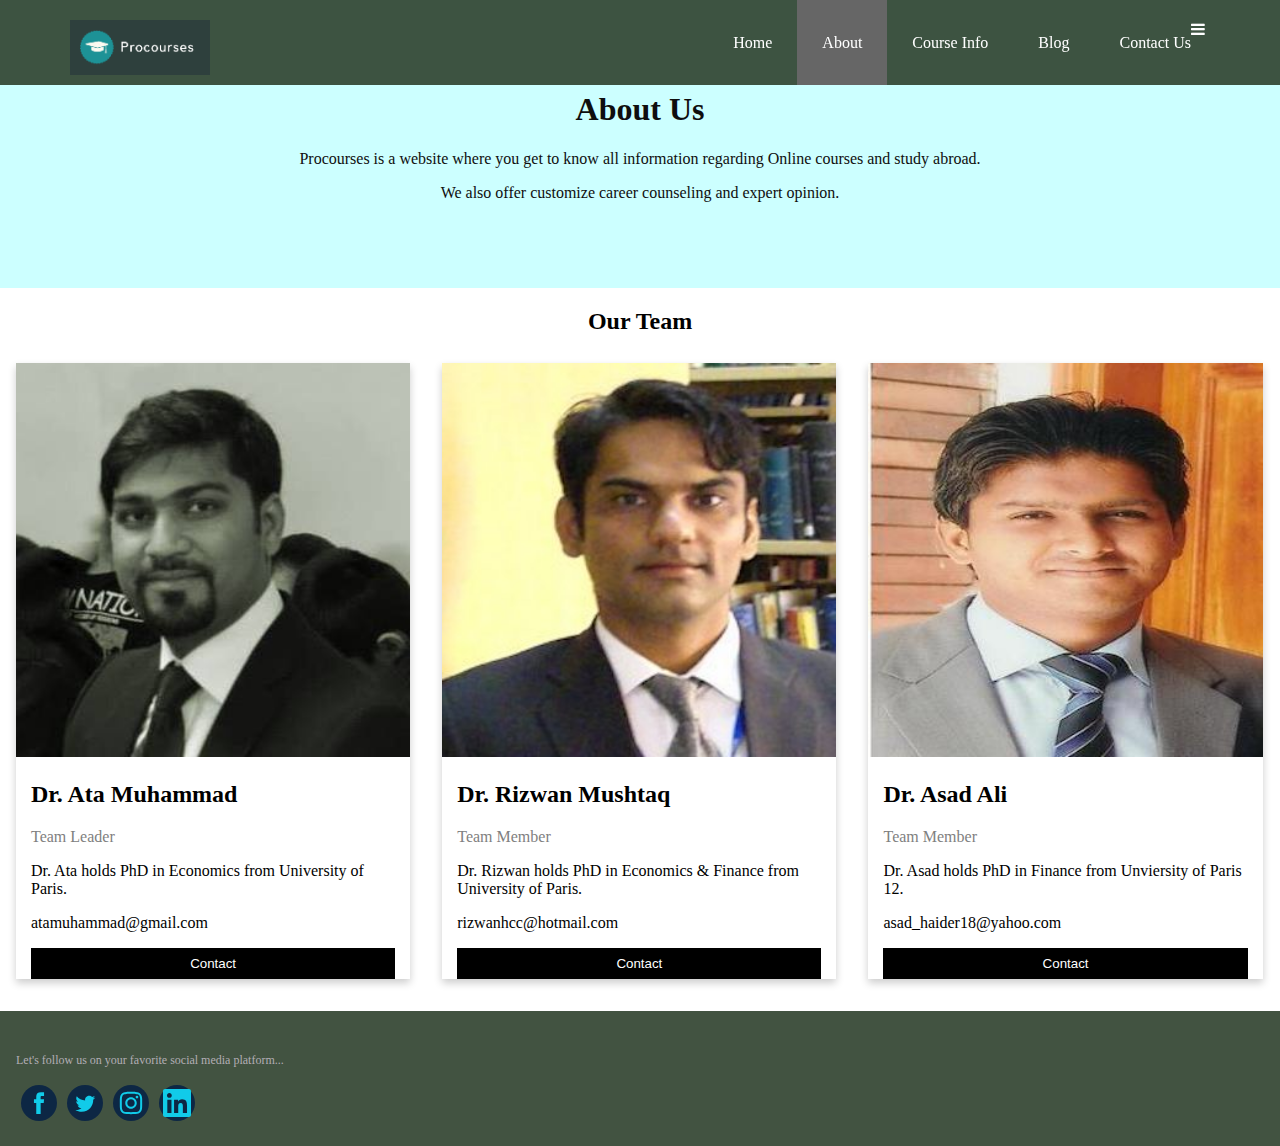
==== web/html/about.html @ 8420afe2 "Add files via upload" ====
<!DOCTYPE html>
<html>
<head>
<meta name="viewport" content="width=device-width, initial-scale=1">
<link rel="stylesheet" type="text/css" href="../css/about.css">
<link rel="stylesheet" href="../css/stylesheet.css">
<link rel="stylesheet" href="../css/responsive.css">
<link rel="stylesheet" href="//maxcdn.bootstrapcdn.com/font-awesome/4.5.0/css/font-awesome.min.css">


<script>
// Add active class to the current button (highlight it)
var header = document.getElementById("header-right");
var btns = header.getElementsByClassName("btnn");
for (var i = 0; i < btns.length; i++) {
btns[i].addEventListener("click", function() {
var current = document.getElementsByClassName("active");
if (current.length > 0) { 
current[0].className = current[0].className.replace(" active", "");
}
this.className += " active";
});
}
</script>

</head>
<body>
<!-- <?php $IPATH = $_SERVER["DOCUMENT_ROOT"]."/assets/php/"; include($IPATH."headernav.html"); ?> -->
<header>
  <div class="container">
    <div class="header-left">
      <a href="#logo">
      <img class="logo" src="../images/logo2.png"></a>
    </div>
    
    <span class="fa fa-bars menu-icon"></span>

    <div class="header-right">
      <a href="index.html" class="btnn" id=#logo>Home</a>
      <a href="about.html" class="btnn active">About</a>
      <a href="info.html" class="btnn">Course Info</a>
      <a href="blog.html" class="btnn">Blog</a>
      <a href="contact.html" class="btnn">Contact Us</a>
    </div>
  </div>
</header> 


<div class="about-section">
  <h1>About Us</h1>
  <p>Procourses is a website where you get to know all information regarding Online courses and study abroad.</p>
  <p>We also offer customize career counseling and expert opinion.</p>
</div>

<h2 style="text-align:center">Our Team</h2>
<div class="row">
  <div class="column">
    <div class="card">
      <img src="../images/ata.jpg" alt="Ata" style="width:100%">
      <div class="container">
        <h2>Dr. Ata Muhammad</h2>
        <p class="title">Team Leader</p>
        <p>Dr. Ata holds PhD in Economics from University of Paris.</p>
        <p>atamuhammad@gmail.com</p>
        <p><button class="button" onclick="window.location.href='https://www.facebook.com/ata.muhammad';">Contact</button></p>
      </div>
    </div>
  </div>

  <div class="column">
    <div class="card">
      <img src="../images/riz.jpg" alt="Rizwan" style="width:100%">
      <div class="container">
        <h2>Dr. Rizwan Mushtaq</h2>
        <p class="title">Team Member</p>
        <p>Dr. Rizwan holds PhD in Economics & Finance from University of Paris.</p>
        <p>rizwanhcc@hotmail.com</p>
        <p><button class="button" onclick="window.location.href='https://www.facebook.com/rizwanhcc/';">Contact</button></p>
      </div>
    </div>
  </div>
  
  <div class="column">
    <div class="card">
      <img src="../images/asad.jpg" alt="John" style="width:100%">
      <div class="container">
        <h2>Dr. Asad Ali</h2>
        <p class="title">Team Member</p>
        <p>Dr. Asad holds PhD in Finance from Unviersity of Paris 12.</p>
        <p>asad_haider18@yahoo.com </p>
        <p><button class="button" onclick="window.location.href='https://www.facebook.com/profile.php?id=543371587';">Contact</button></p>
      </div>
    </div>
  </div>
</div>


<footer>
  <div class="container2">
    <p>Let's follow us on your favorite social media platform...</p>
<div style="display:flex;flex-wrap:wrap"><a href="true" target="_blank" rel="noopener noreferrer" style="text-decoration:none;border:0;width:36px;height:36px;padding:2px;margin:5px;color:#11CBE9;border-radius:50%;background-color:#0d2744;"><svg class="niftybutton-facebook" style="display:block;fill:currentColor" data-tag="fac" data-name="Facebook" viewBox="0 0 512 512" preserveAspectRatio="xMidYMid meet">
<path d="M211.9 197.4h-36.7v59.9h36.7V433.1h70.5V256.5h49.2l5.2-59.1h-54.4c0 0 0-22.1 0-33.7 0-13.9 2.8-19.5 16.3-19.5 10.9 0 38.2 0 38.2 0V82.9c0 0-40.2 0-48.8 0 -52.5 0-76.1 23.1-76.1 67.3C211.9 188.8 211.9 197.4 211.9 197.4z"></path>
</svg></a><a href="true" target="_blank" rel="noopener noreferrer" style="text-decoration:none;border:0;width:36px;height:36px;padding:2px;margin:5px;color:#11CBE9;border-radius:50%;background-color:#0d2744;"><svg class="niftybutton-twitter" style="display:block;fill:currentColor" data-tag="twi" data-name="Twitter" viewBox="0 0 512 512" preserveAspectRatio="xMidYMid meet">
<path d="M419.6 168.6c-11.7 5.2-24.2 8.7-37.4 10.2 13.4-8.1 23.8-20.8 28.6-36 -12.6 7.5-26.5 12.9-41.3 15.8 -11.9-12.6-28.8-20.6-47.5-20.6 -42 0-72.9 39.2-63.4 79.9 -54.1-2.7-102.1-28.6-134.2-68 -17 29.2-8.8 67.5 20.1 86.9 -10.7-0.3-20.7-3.3-29.5-8.1 -0.7 30.2 20.9 58.4 52.2 64.6 -9.2 2.5-19.2 3.1-29.4 1.1 8.3 25.9 32.3 44.7 60.8 45.2 -27.4 21.4-61.8 31-96.4 27 28.8 18.5 63 29.2 99.8 29.2 120.8 0 189.1-102.1 185-193.6C399.9 193.1 410.9 181.7 419.6 168.6z"></path>
</svg></a><a href="true" target="_blank" rel="noopener noreferrer" style="text-decoration:none;border:0;width:36px;height:36px;padding:2px;margin:5px;color:#11CBE9;border-radius:50%;background-color:#0d2744;"><svg class="niftybutton-instagram" style="display:block;fill:currentColor" data-tag="ins" data-name="Instagram" viewBox="0 0 512 512" preserveAspectRatio="xMidYMid meet">
<path d="M256 109.3c47.8 0 53.4 0.2 72.3 1 17.4 0.8 26.9 3.7 33.2 6.2 8.4 3.2 14.3 7.1 20.6 13.4 6.3 6.3 10.1 12.2 13.4 20.6 2.5 6.3 5.4 15.8 6.2 33.2 0.9 18.9 1 24.5 1 72.3s-0.2 53.4-1 72.3c-0.8 17.4-3.7 26.9-6.2 33.2 -3.2 8.4-7.1 14.3-13.4 20.6 -6.3 6.3-12.2 10.1-20.6 13.4 -6.3 2.5-15.8 5.4-33.2 6.2 -18.9 0.9-24.5 1-72.3 1s-53.4-0.2-72.3-1c-17.4-0.8-26.9-3.7-33.2-6.2 -8.4-3.2-14.3-7.1-20.6-13.4 -6.3-6.3-10.1-12.2-13.4-20.6 -2.5-6.3-5.4-15.8-6.2-33.2 -0.9-18.9-1-24.5-1-72.3s0.2-53.4 1-72.3c0.8-17.4 3.7-26.9 6.2-33.2 3.2-8.4 7.1-14.3 13.4-20.6 6.3-6.3 12.2-10.1 20.6-13.4 6.3-2.5 15.8-5.4 33.2-6.2C202.6 109.5 208.2 109.3 256 109.3M256 77.1c-48.6 0-54.7 0.2-73.8 1.1 -19 0.9-32.1 3.9-43.4 8.3 -11.8 4.6-21.7 10.7-31.7 20.6 -9.9 9.9-16.1 19.9-20.6 31.7 -4.4 11.4-7.4 24.4-8.3 43.4 -0.9 19.1-1.1 25.2-1.1 73.8 0 48.6 0.2 54.7 1.1 73.8 0.9 19 3.9 32.1 8.3 43.4 4.6 11.8 10.7 21.7 20.6 31.7 9.9 9.9 19.9 16.1 31.7 20.6 11.4 4.4 24.4 7.4 43.4 8.3 19.1 0.9 25.2 1.1 73.8 1.1s54.7-0.2 73.8-1.1c19-0.9 32.1-3.9 43.4-8.3 11.8-4.6 21.7-10.7 31.7-20.6 9.9-9.9 16.1-19.9 20.6-31.7 4.4-11.4 7.4-24.4 8.3-43.4 0.9-19.1 1.1-25.2 1.1-73.8s-0.2-54.7-1.1-73.8c-0.9-19-3.9-32.1-8.3-43.4 -4.6-11.8-10.7-21.7-20.6-31.7 -9.9-9.9-19.9-16.1-31.7-20.6 -11.4-4.4-24.4-7.4-43.4-8.3C310.7 77.3 304.6 77.1 256 77.1L256 77.1z"></path>
<path d="M256 164.1c-50.7 0-91.9 41.1-91.9 91.9s41.1 91.9 91.9 91.9 91.9-41.1 91.9-91.9S306.7 164.1 256 164.1zM256 315.6c-32.9 0-59.6-26.7-59.6-59.6s26.7-59.6 59.6-59.6 59.6 26.7 59.6 59.6S288.9 315.6 256 315.6z"></path>
<circle cx="351.5" cy="160.5" r="21.5"></circle>
</svg></a>

 

<a href="true" target="_blank" rel="noopener noreferrer" style="text-decoration:none;border:0;width:36px;height:36px;padding:2px;margin:5px;color:#11CBE9;border-radius:50%;background-color:#0d2744;"><svg class="niftybutton-instagram" style="display:block;fill:currentColor" data-tag="ins" 	data-name="Instagram" viewBox="0 0 512 512" preserveAspectRatio="xMidYMid meet">
 <svg id="linkedin-square" xmlns="http://www.w3.org/2000/svg" viewBox="0 0 448 512"><path d="M416 32H31.9C14.3 32 0 46.5 0 64.3v383.4C0 465.5 14.3 480 31.9 480H416c17.6 0 32-14.5 32-32.3V64.3c0-17.8-14.4-32.3-32-32.3zM135.4 416H69V202.2h66.5V416zm-33.2-243c-21.3 0-38.5-17.3-38.5-38.5S80.9 96 102.2 96c21.2 0 38.5 17.3 38.5 38.5 0 21.3-17.2 38.5-38.5 38.5zm282.1 243h-66.4V312c0-24.8-.5-56.7-34.5-56.7-34.6 0-39.9 27-39.9 54.9V416h-66.4V202.2h63.7v29.2h.9c8.9-16.8 30.6-34.5 62.9-34.5 67.2 0 79.7 44.3 79.7 101.9V416z"></path></svg></a>

</div>
</footer> 

</body>
</html>
---- web/css/about.css ----
*, *:before, *:after {
  box-sizing: inherit;
}

.column {
  float: left;
  width: 33.3%;
  margin-bottom: 16px;
  padding: 0 8px;
}

.card {
  box-shadow: 0 4px 8px 0 rgba(0, 0, 0, 0.2);
  margin: 8px;
}

.about-section {
  padding: 70px;
  text-align: center;
  background-color: #ccffff;
  color: rgb(15, 14, 14);
}

.container2 {
  padding: 0 16px;
}

.container2::after, .row::after {
  content: "";
  clear: both;
  display: table;
}

.title {
  color: grey;
}

.button {
  border: none;
  outline: 0;
  display: inline-block;
  padding: 8px;
  color: white;
  background-color: #000;
  text-align: center;
  cursor: pointer;
  width: 100%;
}

.button:hover {
  background-color: #555;
}

@media screen and (max-width: 650px) {
  .column {
    width: 100%;
    display: block;
  }
}
---- web/css/stylesheet.css ----
* {
  box-sizing: border-box;
}

body {
  margin: 0;
  font-family: "Lucida Grande";
}

a {
  text-decoration: none;
}

.clear {
  clear: left;
}

.container {
  max-width: 1170px;
  width: 100%;
  padding: 0px 15px;
  margin: 0 auto;
}

.top-wrapper {
  padding: 180px 0 100px 0;
  background-image: url(../images/bg1.png);
  background-size: cover;
  color: white;
  text-align: center;
}

.top-wrapper h1 {
  opacity: 0.7;
  font-size: 45px;
  letter-spacing: 5px;
  margin-bottom: 10px;
}

.top-wrapper p {
  opacity: 0.7;
  margin-bottom: 3px;
}

.btn-wrapper {
  text-align: center;
  margin: 20px 0;
}

.btn-wrapper p {
  margin: 10px 0;
}

/*.signup {
  background-color: #239b76;
}*/

.facebook {
  background-color: #48C9B0;
  margin-right: 10px;
}

.twitter {
  background-color: #F39C12;
}

.btn {
  padding: 12px 24px;
  color: white;
  display: inline-block;
  opacity: 0.8;
  border-radius: 4px;
  text-align: center;
}

.btn:hover {
  opacity: 1;
}

/* Style the active class, and buttons on mouse-over */
.active, .btnn:hover {
  background-color: #666;
  color: white;
}

.fa {
  margin-right: 5px;
}

header {
  height: 85px;
  width: 100%;
  background-color: rgba(46, 64, 44, 0.9);
  position :fixed;
  top: 0;
  z-index: 10;
}

.logo {
  width: 140px;
  margin-top: 20px;
}

.header-left {
  float: left;
}

.header-right {
  float: right;
  margin-right: -25px;
}

.header-right a {
  line-height: 65px;
  padding: 10px 25px;
  color: white;
  display: block;
  float: left;
  transition: all 0.5s;
}

.header-right a:hover {
  background-color: rgba(255, 255, 255, 0.3);
}

/* Add CSS for menu-icon */
.menu-icon {
  color: white;
  float: right;
  font-size: 25px;
  padding: 21px 0;
  /* Change the display property to none */
 display:none; 
}


.lesson-wrapper {
  padding-bottom: 80px;
  padding-left: 5%;
  padding-right: 5%;
  background-color: #f7f7f7;
  text-align: center;
}

.heading {
  padding-top: 80px;
  padding-bottom: 50px;
  color: #5f5d60;
}

.heading h2 {
  font-weight: normal;
}

.lesson {
  float: left;
  width: 25%;
}

.lesson-icon {
  position: relative;
}

.lesson-icon p {
  position: absolute;
  top: 44%;
  width: 100%;
  color: white;
}

.text-contents {
  width: 80%;
  display: inline-block;
  margin-top: 15px;
  font-size: 15px;
  color: #b3aeb5;
}

.heading h3 {
  font-weight: normal;
}

.message-wrapper {
  border-bottom: 1px solid #eee;
  padding-bottom: 80px;
  text-align: center;
}

.message {
  padding: 15px 40px;
  background-color: #2874A6;
  cursor: pointer;
  box-shadow: 0 7px #85C1E9;
}

.message:active {
  position: relative;
  top: 7px;
  box-shadow: none;
}

.button {
  border: none;
  outline: 0;
  display: inline-block;
  padding: 8px;
  color: white;
  background-color: #000;
  text-align: center;
  cursor: pointer;
  width: 100%;
}

.button:hover {
  background-color: #555;
}

footer img {
  width: 125px;
}

footer p {
  color: #b3aeb5;
  font-size: 12px;
}

footer {
  padding-top: 30px;
  padding-bottom: 20px;
  background-color: rgba(46, 64, 44, 0.9);
 
}
---- web/css/responsive.css ----
/* For Tablets */
@media all and (max-width: 1000px) {
  .lesson {
    width: 50%;
    margin-bottom: 50px;
  }
  
  .top-wrapper h1 {
    font-size: 32px;
  }
  
  .heading h2 {
    font-size: 20px;
  }
}

/* For Smartphones */
@media all and (max-width: 670px) {
  .lesson {
    width: 100%;
  }
  
  footer {
    text-align: center;
  }
  
  .btn {
    width: 100%;
  }
  
  .facebook {
    margin-bottom: 10px;
  }
  
  .top-wrapper {
    text-align: left;
  }
  
  /* Add CSS for header-right */
  .header-right {
    display: none;
  }
  
  /* Add CSS for menu-icon */
  .menu-icon {
    display: block;
  }
  
  .top-wrapper h1 {
    font-size: 24px;
    line-height: 36px;
  }
  
  .top-wrapper p {
    font-size: 14px;
    line-height: 20px;
  }
}
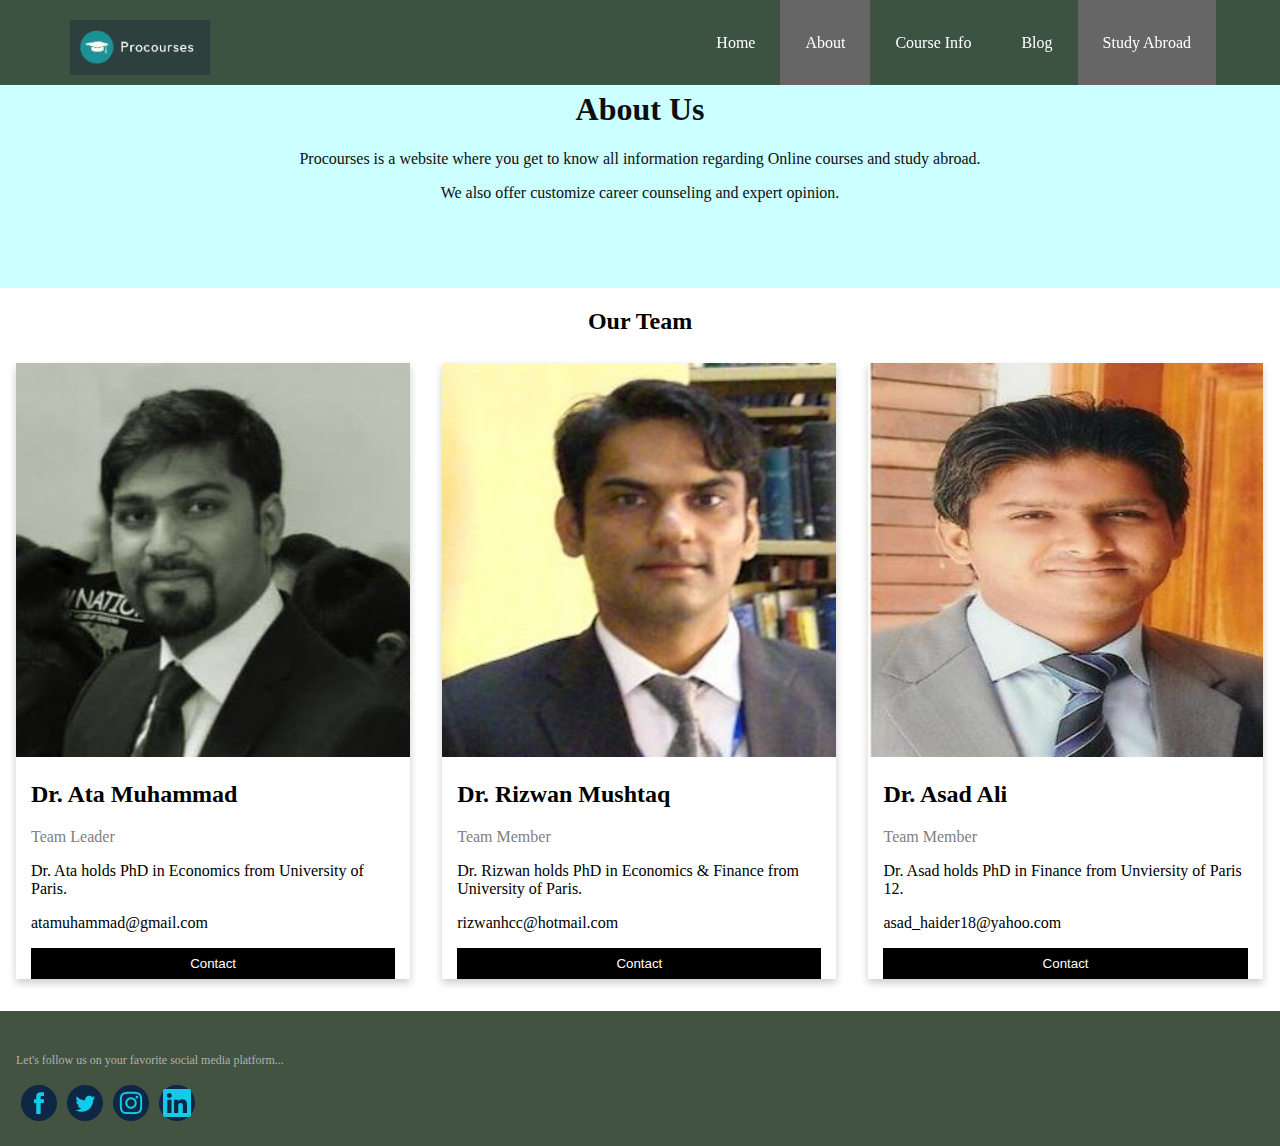
==== commit c14398ed: "updatedd" ====
--- a/web/html/about.html
+++ b/web/html/about.html
@@ -40,7 +40,7 @@
       <a href="about.html" class="btnn active">About</a>
       <a href="info.html" class="btnn">Course Info</a>
       <a href="blog.html" class="btnn">Blog</a>
-      <a href="contact.html" class="btnn">Contact Us</a>
+      <a href="study.html" class="btnn active">Study Abroad</a>
     </div>
   </div>
 </header> 
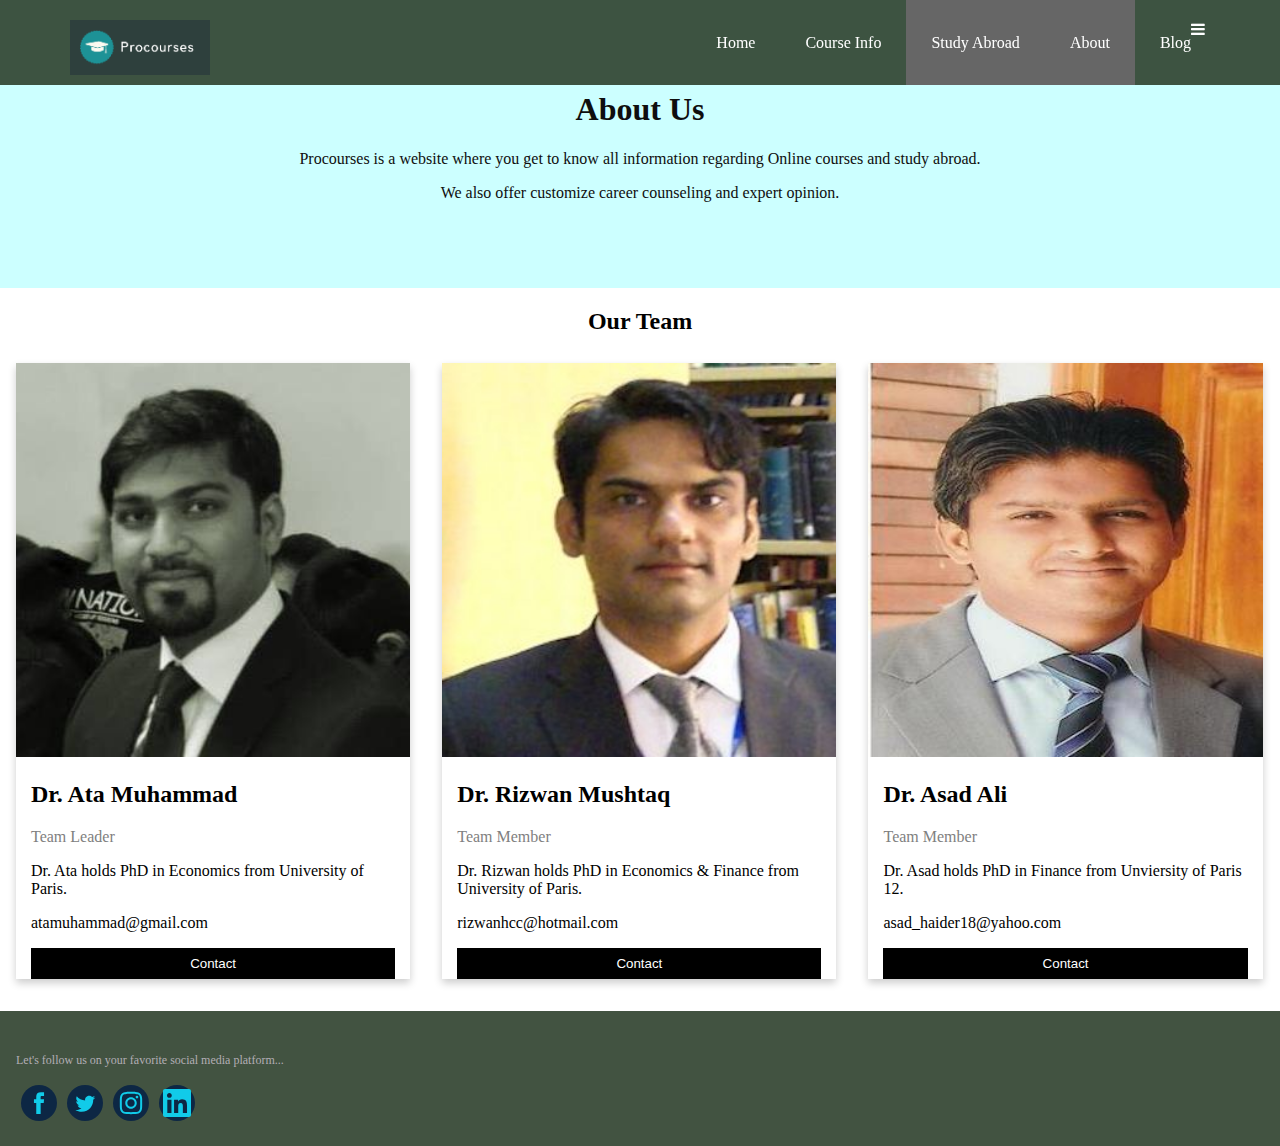
==== commit 10baa07c: "main comit" ====
--- a/web/html/about.html
+++ b/web/html/about.html
@@ -37,10 +37,12 @@
 
     <div class="header-right">
       <a href="index.html" class="btnn" id=#logo>Home</a>
+      <a href="info.html" class="btnn">Course Info</a>
+      <a href="study.html" class="btnn active">Study Abroad</a>
       <a href="about.html" class="btnn active">About</a>
-      <a href="info.html" class="btnn">Course Info</a>
       <a href="blog.html" class="btnn">Blog</a>
-      <a href="study.html" class="btnn active">Study Abroad</a>
+
+
     </div>
   </div>
 </header> 
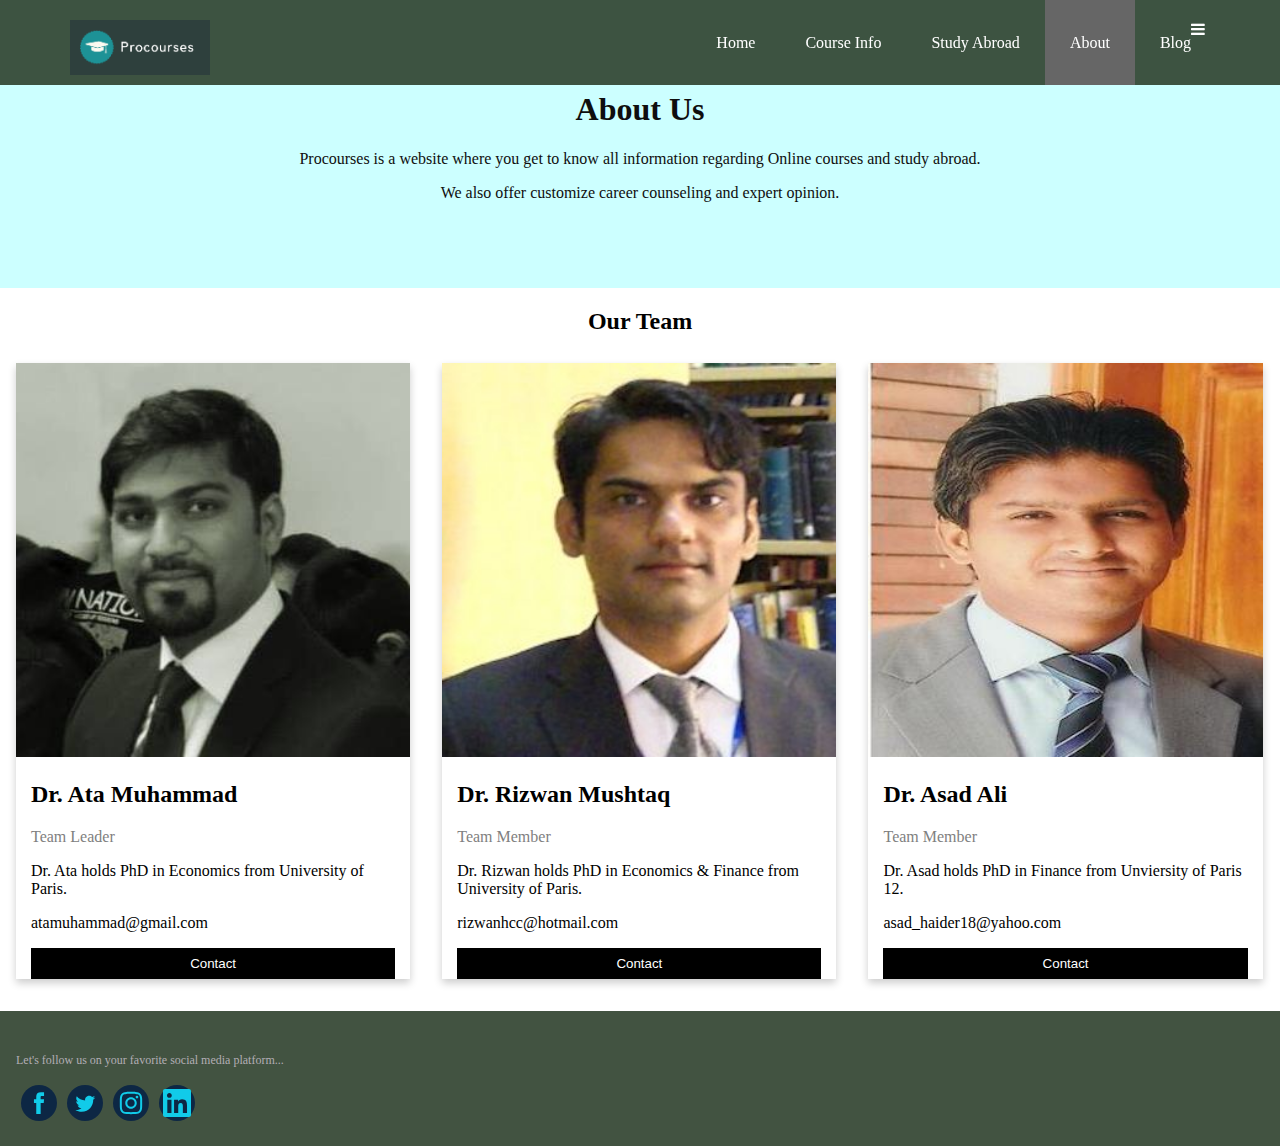
==== commit 7e8d2068: "nnn" ====
--- a/web/html/about.html
+++ b/web/html/about.html
@@ -38,7 +38,7 @@
     <div class="header-right">
       <a href="index.html" class="btnn" id=#logo>Home</a>
       <a href="info.html" class="btnn">Course Info</a>
-      <a href="study.html" class="btnn active">Study Abroad</a>
+      <a href="study.html" class="btnn">Study Abroad</a>
       <a href="about.html" class="btnn active">About</a>
       <a href="blog.html" class="btnn">Blog</a>
 
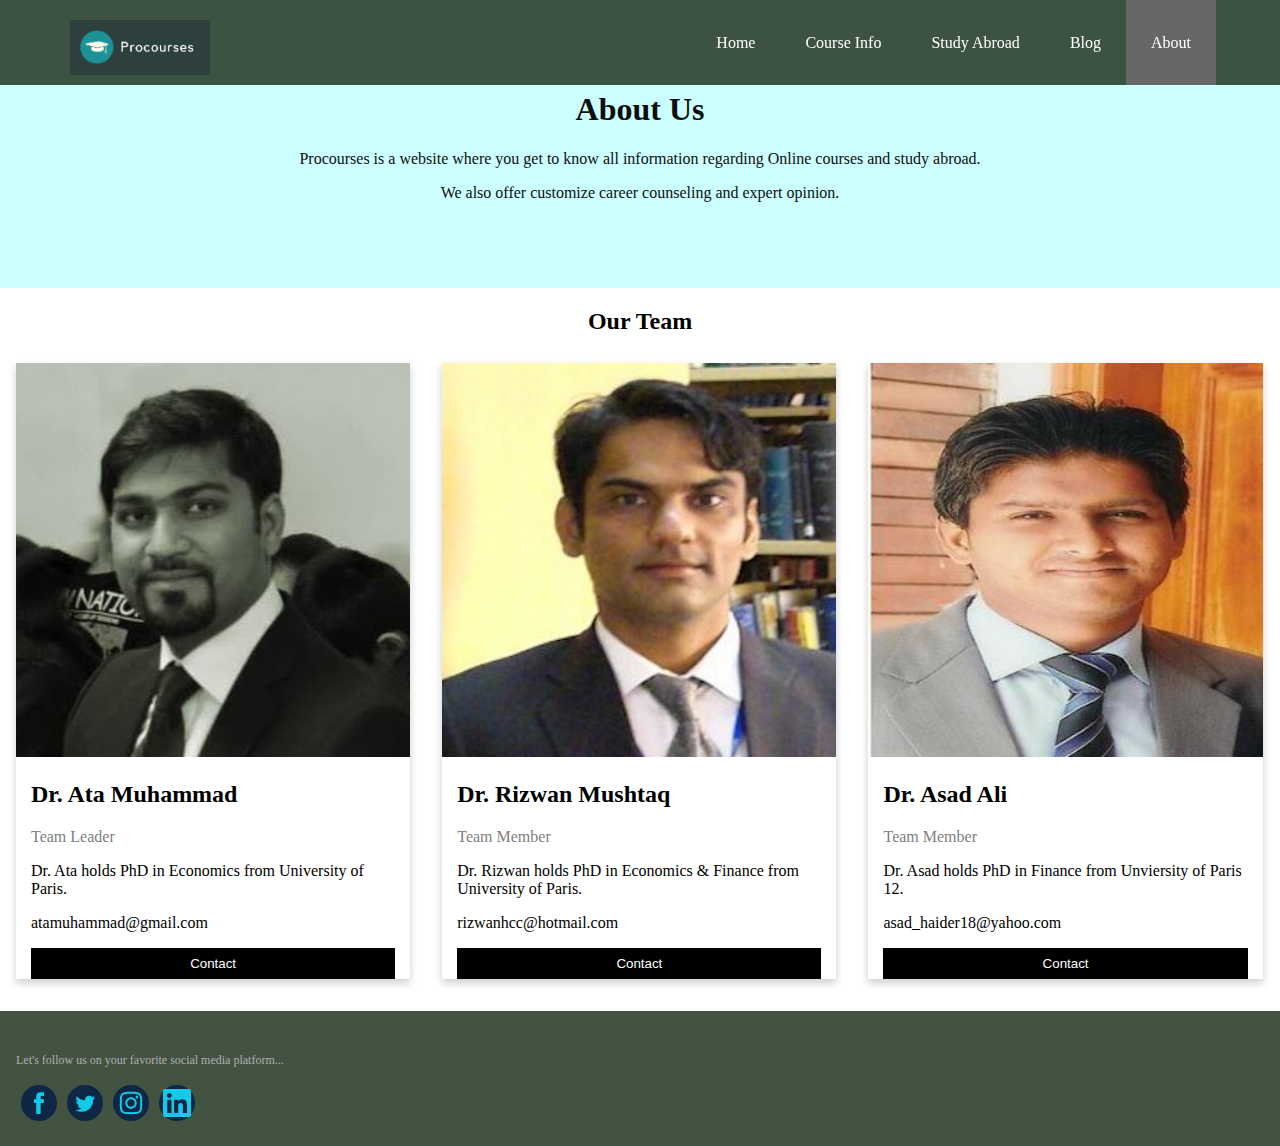
==== commit 76bfd1d0: "changee" ====
--- a/web/html/about.html
+++ b/web/html/about.html
@@ -39,8 +39,9 @@
       <a href="index.html" class="btnn" id=#logo>Home</a>
       <a href="info.html" class="btnn">Course Info</a>
       <a href="study.html" class="btnn">Study Abroad</a>
+      <a href="blog.html" class="btnn">Blog</a>
       <a href="about.html" class="btnn active">About</a>
-      <a href="blog.html" class="btnn">Blog</a>
+
 
 
     </div>
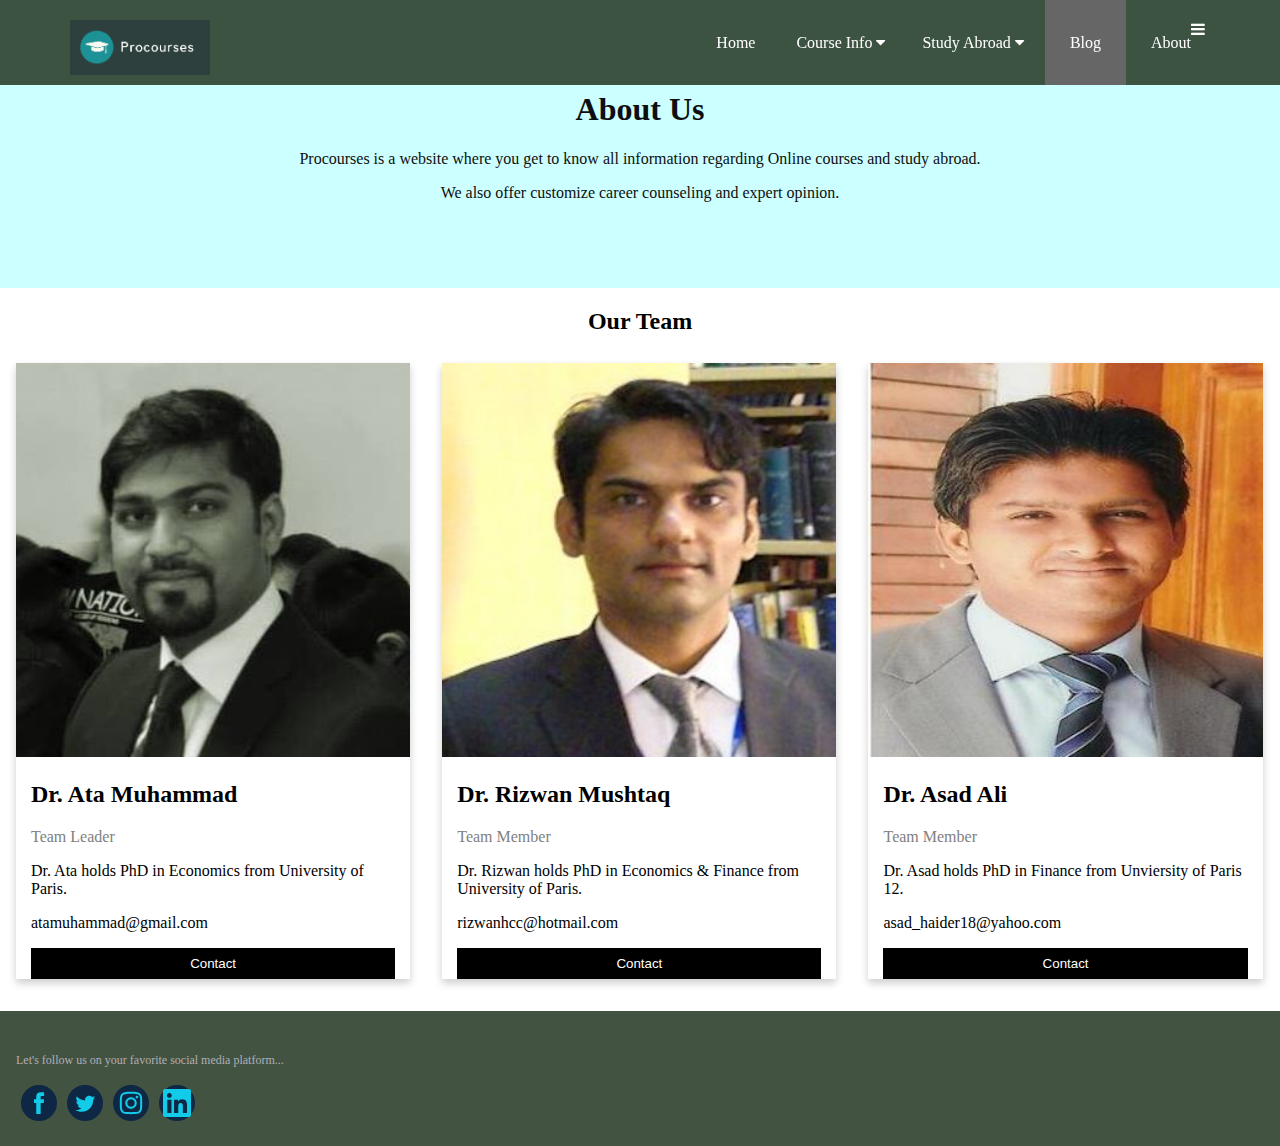
==== commit 2780b0e2: "new updates" ====
--- a/web/html/about.html
+++ b/web/html/about.html
@@ -5,8 +5,9 @@
 <link rel="stylesheet" type="text/css" href="../css/about.css">
 <link rel="stylesheet" href="../css/stylesheet.css">
 <link rel="stylesheet" href="../css/responsive.css">
+<link rel="stylesheet" type="text/css" href="../css/dropdown.css">
 <link rel="stylesheet" href="//maxcdn.bootstrapcdn.com/font-awesome/4.5.0/css/font-awesome.min.css">
-
+<link rel="stylesheet" href="https://cdnjs.cloudflare.com/ajax/libs/font-awesome/4.7.0/css/font-awesome.min.css">
 
 <script>
 // Add active class to the current button (highlight it)
@@ -37,15 +38,33 @@
 
     <div class="header-right">
       <a href="index.html" class="btnn" id=#logo>Home</a>
-      <a href="info.html" class="btnn">Course Info</a>
-      <a href="study.html" class="btnn">Study Abroad</a>
-      <a href="blog.html" class="btnn">Blog</a>
-      <a href="about.html" class="btnn active">About</a>
-
-
-
+      <div class="dropdown">
+        <button class="dropbtn">Course Info
+          <i class="fa fa-caret-down"></i>
+        </button>
+        <div class="dropdown-content">
+          <a href="info.html">Data Science</a>
+          <a href="#">Finance</a>
+          <a href="#">AI</a>
+        </div>
+      </div>
+     <!-- <a href="info.html" class="btnn">Course Info</a> -->
+     <!-- <a href="study.html" class="btnn">Study Abroad</a> -->
+     <div class="dropdown">
+        <button class="dropbtn">Study Abroad 
+          <i class="fa fa-caret-down"></i>
+        </button>
+        <div class="dropdown-content">
+          <a href="study.html">Study in the USA</a>
+          <a href="#">Study in France</a>
+          <a href="#">Study in Germany</a>
+        </div>
+      </div> 
+      <a href="blog.html" class="btnn active">Blog</a>
+      <a href="about.html" class="btnn">About</a>
     </div>
   </div>
+
 </header> 
 
 
--- a/web/css/dropdown.css
+++ b/web/css/dropdown.css
@@ -0,0 +1,45 @@
+.dropdown {
+    float: left;
+    overflow: hidden;
+  }
+  
+  .dropdown .dropbtn {
+    font-size: 16px;  
+    border: none;
+    outline: none;
+    color: white;
+    padding: 34px 16px;
+    background-color: inherit;
+    font-family: inherit;
+    margin: 0;
+  }
+  
+  .navbar a:hover, .dropdown:hover .dropbtn {
+    background-color: #C0392B;
+  }
+  
+  .dropdown-content {
+    display: none;
+    position: absolute;
+    background-color: #f9f9f9;
+    min-width: 160px;
+    box-shadow: 0px 8px 16px 0px rgba(0,0,0,0.2);
+    z-index: 1;
+  }
+  
+  .dropdown-content a {
+    float: none;
+    color: black;
+    padding: 12px 16px;
+    text-decoration: none;
+    display: block;
+    text-align: left;
+  }
+  
+  .dropdown-content a:hover {
+    background-color: #B2BABB;
+  }
+  
+  .dropdown:hover .dropdown-content {
+    display: block;
+  }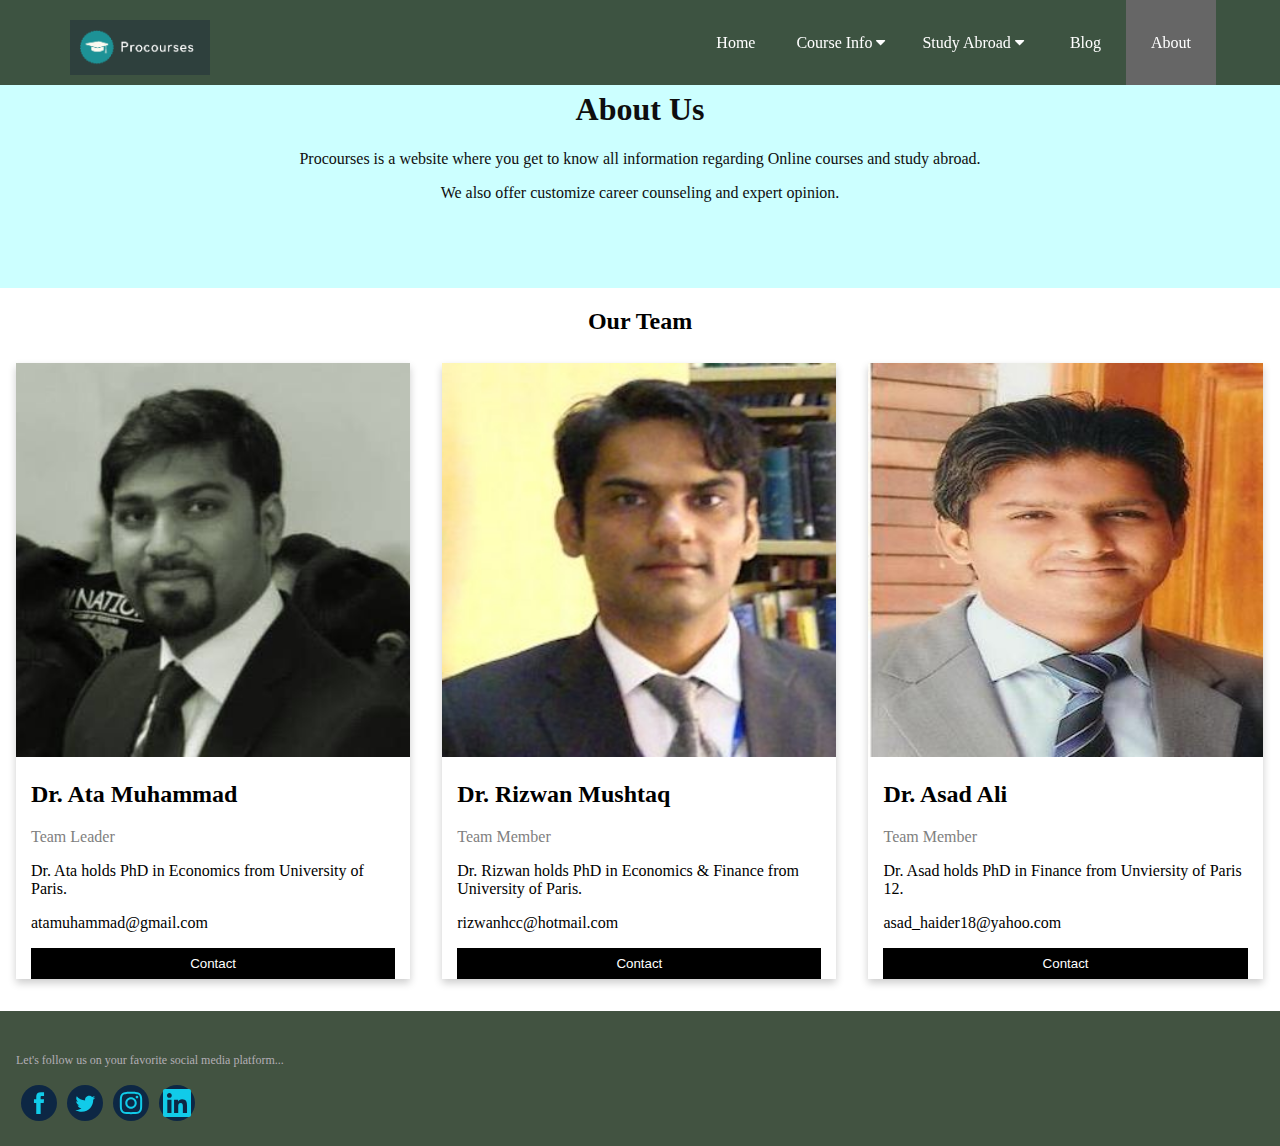
==== commit 3e5578ed: "newupdate" ====
--- a/web/html/about.html
+++ b/web/html/about.html
@@ -60,8 +60,8 @@
           <a href="#">Study in Germany</a>
         </div>
       </div> 
-      <a href="blog.html" class="btnn active">Blog</a>
-      <a href="about.html" class="btnn">About</a>
+      <a href="blog.html" class="btnn">Blog</a>
+      <a href="about.html" class="btnn active">About</a>
     </div>
   </div>
 
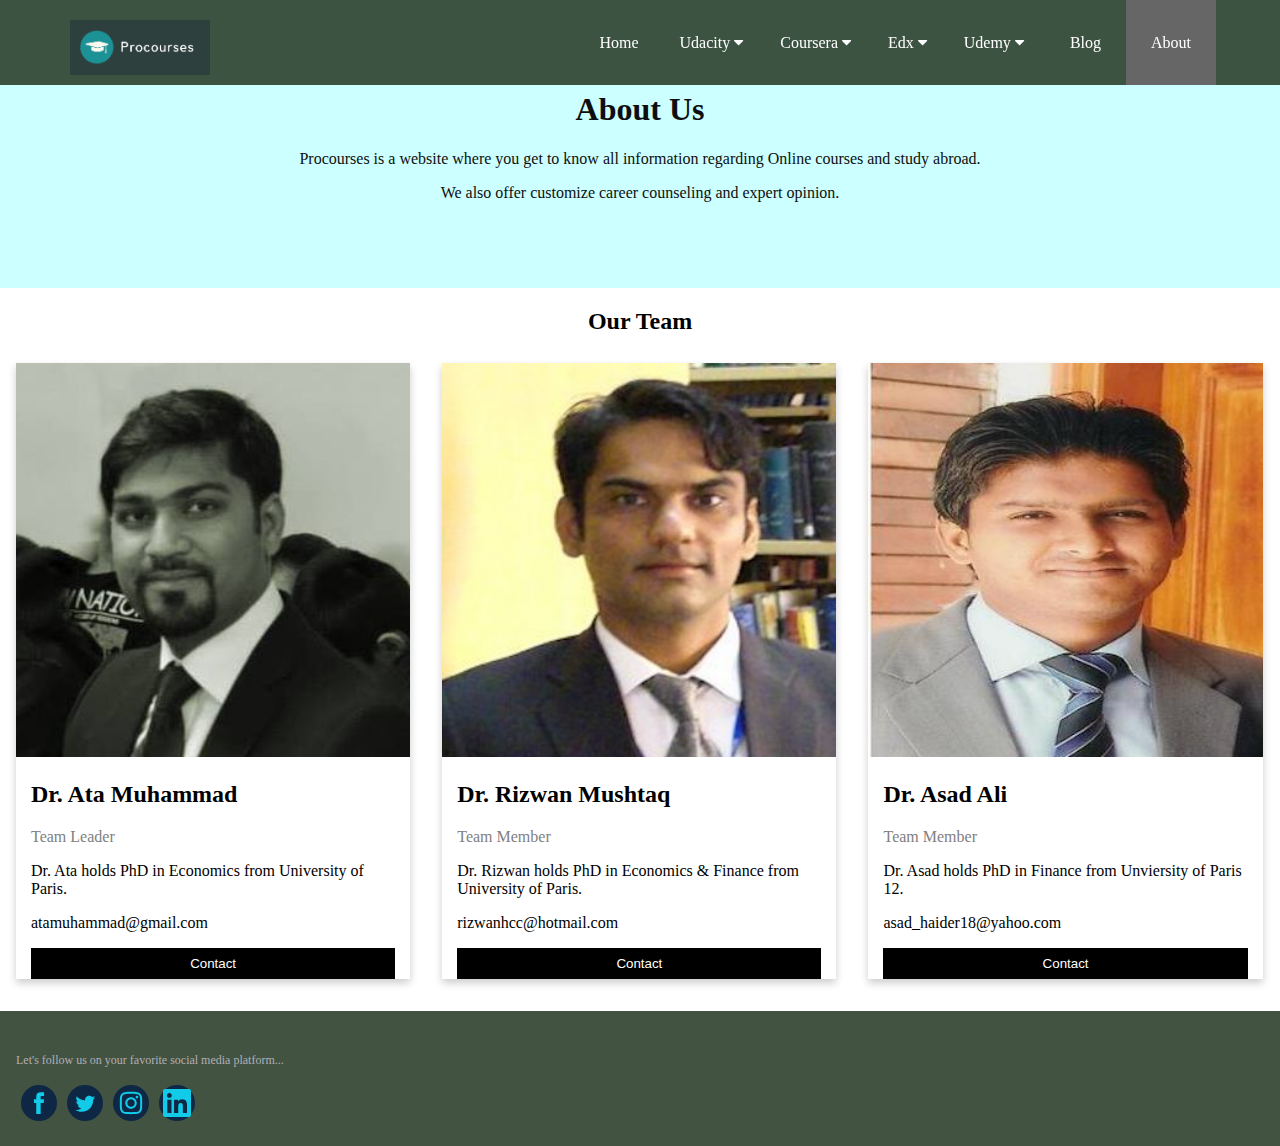
==== commit 3d57b8a5: "new" ====
--- a/web/html/about.html
+++ b/web/html/about.html
@@ -39,27 +39,51 @@
     <div class="header-right">
       <a href="index.html" class="btnn" id=#logo>Home</a>
       <div class="dropdown">
-        <button class="dropbtn">Course Info
+        <button class="dropbtn">Udacity
           <i class="fa fa-caret-down"></i>
         </button>
         <div class="dropdown-content">
           <a href="info.html">Data Science</a>
-          <a href="#">Finance</a>
-          <a href="#">AI</a>
+          <a href="#">Machine Learning</a>
+          <a href="#">Web Development</a>
         </div>
       </div>
      <!-- <a href="info.html" class="btnn">Course Info</a> -->
      <!-- <a href="study.html" class="btnn">Study Abroad</a> -->
      <div class="dropdown">
-        <button class="dropbtn">Study Abroad 
-          <i class="fa fa-caret-down"></i>
-        </button>
-        <div class="dropdown-content">
-          <a href="study.html">Study in the USA</a>
-          <a href="#">Study in France</a>
-          <a href="#">Study in Germany</a>
-        </div>
-      </div> 
+      <button class="dropbtn">Coursera 
+      <i class="fa fa-caret-down"></i>
+      </button>
+      <div class="dropdown-content">
+        <a href="study.html">Data Science</a>
+        <a href="#">Machine Learning</a>
+        <a href="#">Web Development</a>
+      </div>
+    </div> 
+   
+    <!--Dropdown of edx-->        
+    <div class="dropdown">
+      <button class="dropbtn">Edx 
+      <i class="fa fa-caret-down"></i>
+      </button>
+      <div class="dropdown-content">
+        <a href="study.html">Data Science</a>
+        <a href="#">Machine Learning</a>
+        <a href="#">Web Development</a>
+      </div>
+    </div> 
+
+    <!--Dropdown of udemy-->
+    <div class="dropdown">
+      <button class="dropbtn">Udemy 
+      <i class="fa fa-caret-down"></i>
+      </button>
+      <div class="dropdown-content">
+        <a href="study.html">Data Science</a>
+        <a href="#">Machine Learning</a>
+        <a href="#">Web Development</a>
+      </div>
+    </div>
       <a href="blog.html" class="btnn">Blog</a>
       <a href="about.html" class="btnn active">About</a>
     </div>
--- a/web/css/dropdown.css
+++ b/web/css/dropdown.css
@@ -21,7 +21,7 @@
   .dropdown-content {
     display: none;
     position: absolute;
-    background-color: #f9f9f9;
+    background-color: #726c6c;
     min-width: 160px;
     box-shadow: 0px 8px 16px 0px rgba(0,0,0,0.2);
     z-index: 1;
